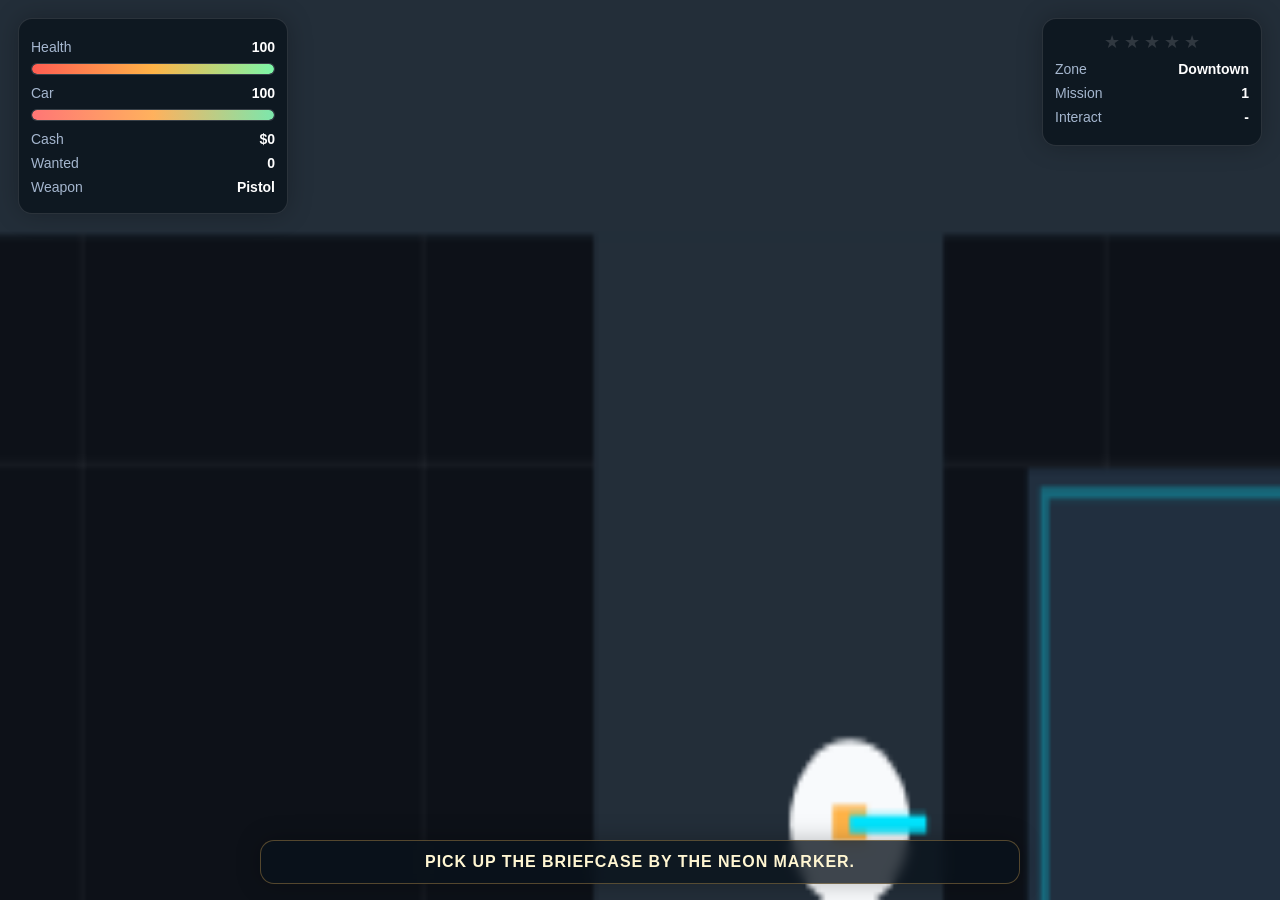
==== game.html @ e63adf96 "Add Vice City inspired browser game files" ====
<!DOCTYPE html>
<html lang="en">
<head>
  <meta charset="UTF-8" />
  <meta name="viewport" content="width=device-width,initial-scale=1.0" />
  <title>Vice City V3</title>
  <link rel="stylesheet" href="style.css" />
</head>
<body class="game-body">
  <canvas id="gameCanvas"></canvas>

  <div id="hud">
    <div class="panel top-left">
      <div class="stat-row">
        <span>Health</span>
        <span id="healthText">100</span>
      </div>
      <div class="bar"><div id="healthBar" class="fill health"></div></div>

      <div class="stat-row">
        <span>Car</span>
        <span id="carText">100</span>
      </div>
      <div class="bar"><div id="carBar" class="fill car"></div></div>

      <div class="stat-row"><span>Cash</span><span id="cashText">$0</span></div>
      <div class="stat-row"><span>Wanted</span><span id="wantedText">0</span></div>
      <div class="stat-row"><span>Weapon</span><span id="weaponText">Pistol</span></div>
    </div>

    <div class="panel top-right">
      <div id="wantedStars" class="stars"></div>
      <div class="stat-row"><span>Zone</span><span id="zoneText">Downtown</span></div>
      <div class="stat-row"><span>Mission</span><span id="missionText">1</span></div>
      <div class="stat-row"><span>Interact</span><span id="interactionText">-</span></div>
    </div>

    <div class="panel mission-box" id="missionBox">
      Pick up the briefcase by the neon marker.
    </div>

    <div class="panel cheat-panel hidden" id="cheatConsole">
      <div class="cheat-header">CHEAT CODE</div>
      <input id="cheatInput" type="text" autocomplete="off" />
    </div>

    <div id="toast" class="toast hidden"></div>
  </div>

  <script src="game.js"></script>
</body>
</html>
---- style.css ----
:root {
  --bg: #0b1017;
  --bg2: #141d2d;
  --panel: rgba(10, 18, 28, 0.78);
  --panel-border: rgba(255,255,255,0.12);
  --text: #edf4ff;
  --muted: #a5b7cf;
  --orange: #ffb347;
  --orange2: #ff8a3d;
  --neon: #00e5ff;
  --pink: #ff4d9d;
  --green: #6ae26a;
  --red: #ff4d4d;
  --gold: #ffd166;
  --blue: #2d7ff9;
}

* { box-sizing: border-box; }

html, body {
  margin: 0;
  width: 100%;
  height: 100%;
  overflow: hidden;
  font-family: Arial, Helvetica, sans-serif;
  background: linear-gradient(180deg, #0a1118 0%, #091319 100%);
  color: var(--text);
}

body.landing, body.settings-page {
  display: grid;
  place-items: center;
}

.landing-panel, .settings-panel {
  width: min(560px, 86vw);
  background: rgba(15, 22, 32, 0.84);
  border: 1px solid var(--panel-border);
  border-radius: 18px;
  box-shadow: 0 0 32px rgba(0,0,0,0.38);
  padding: 26px 24px;
  text-align: center;
}

.title-badge {
  display: inline-block;
  font-size: 11px;
  letter-spacing: 0.24em;
  color: var(--orange);
  margin-bottom: 12px;
  font-weight: 700;
}

h1 {
  margin: 0;
  font-size: clamp(2rem, 4vw, 3.1rem);
  text-transform: uppercase;
  letter-spacing: 0.06em;
}

.subtitle {
  margin: 10px 0 22px;
  color: var(--muted);
  letter-spacing: 0.08em;
  text-transform: uppercase;
  font-size: 12px;
}

.button-stack {
  display: flex;
  justify-content: center;
  flex-wrap: wrap;
  gap: 14px;
}

.btn {
  display: inline-block;
  text-decoration: none;
  color: var(--text);
  background: rgba(255,255,255,0.06);
  border: 1px solid rgba(255,255,255,0.12);
  border-radius: 10px;
  padding: 12px 18px;
  font-weight: 700;
  cursor: pointer;
  transition: transform 0.12s ease, border-color 0.12s ease;
}

.btn:hover {
  transform: translateY(-1px);
  border-color: rgba(255,255,255,0.2);
}

.btn.primary {
  background: linear-gradient(180deg, #ffca6b, #f4a44a);
  color: #1c1206;
  border-color: rgba(255,255,255,0.22);
}

.landing-info {
  margin-top: 20px;
  color: var(--muted);
  line-height: 1.7;
  font-size: 13px;
}

.settings-panel {
  text-align: left;
}

.setting-row {
  display: flex;
  justify-content: space-between;
  align-items: center;
  margin: 18px 0;
  color: var(--text);
  font-weight: 700;
}

select {
  padding: 10px 12px;
  border-radius: 10px;
  border: 1px solid rgba(255,255,255,0.1);
  background: rgba(255,255,255,0.06);
  color: var(--text);
  min-width: 150px;
}

.settings-panel .btn {
  margin-top: 8px;
  display: inline-block;
}

.game-body {
  overflow: hidden;
}

#gameCanvas {
  width: 100vw;
  height: 100vh;
  display: block;
  background: linear-gradient(180deg, #09141a 0%, #0f1924 100%);
}

#hud {
  position: fixed;
  inset: 0;
  pointer-events: none;
}

.panel {
  position: absolute;
  background: var(--panel);
  border: 1px solid var(--panel-border);
  border-radius: 14px;
  box-shadow: 0 0 24px rgba(0,0,0,0.25);
  backdrop-filter: blur(6px);
  pointer-events: none;
}

.top-left {
  top: 18px;
  left: 18px;
  width: 270px;
  padding: 12px 12px 10px;
}

.top-right {
  top: 18px;
  right: 18px;
  width: 220px;
  padding: 12px;
}

.stat-row {
  display: flex;
  justify-content: space-between;
  align-items: center;
  margin: 8px 0;
  color: var(--muted);
  font-size: 14px;
}

.stat-row span:last-child {
  font-weight: 700;
  color: #fff;
}

.bar {
  width: 100%;
  height: 12px;
  border-radius: 10px;
  overflow: hidden;
  background: rgba(255,255,255,0.1);
  border: 1px solid rgba(255,255,255,0.08);
  margin: 5px 0 10px;
}

.fill {
  height: 100%;
  width: 100%;
  border-radius: inherit;
  transition: width 0.12s linear;
}

.fill.health {
  background: linear-gradient(90deg, #ff5d52, #ffb347, #7cf7a8);
}

.fill.car {
  background: linear-gradient(90deg, #ff7676, #ffb15d, #7ce7ac);
}

.stars {
  display: flex;
  justify-content: center;
  gap: 4px;
  min-height: 20px;
  margin-bottom: 8px;
}

.star {
  color: rgba(255,255,255,0.14);
  font-size: 18px;
}

.star.active {
  color: var(--gold);
  text-shadow: 0 0 10px rgba(255,209,102,0.8);
}

.mission-box {
  bottom: 16px;
  left: 50%;
  transform: translateX(-50%);
  width: min(760px, 80vw);
  text-align: center;
  padding: 12px 16px;
  color: #fff6d2;
  border-color: rgba(255,196,92,0.3);
  font-weight: 700;
  letter-spacing: 0.06em;
  text-transform: uppercase;
}

.cheat-panel {
  left: 50%;
  top: 52%;
  transform: translate(-50%, -50%);
  width: min(420px, 70vw);
  padding: 14px 16px;
  background: rgba(15, 18, 24, 0.84);
}

.cheat-header {
  font-size: 12px;
  font-weight: 700;
  letter-spacing: 0.2em;
  color: var(--gold);
  margin-bottom: 8px;
}

#cheatInput {
  width: 100%;
  background: rgba(255,255,255,0.06);
  border: 1px solid rgba(255,255,255,0.12);
  color: white;
  border-radius: 8px;
  padding: 10px 12px;
  font-size: 18px;
  outline: none;
}

.hidden {
  display: none !important;
}

.toast {
  position: absolute;
  right: 24px;
  bottom: 90px;
  background: rgba(12, 17, 31, 0.8);
  border: 1px solid rgba(255,255,255,0.12);
  border-radius: 10px;
  padding: 10px 14px;
  font-weight: 700;
  box-shadow: 0 0 24px rgba(0,0,0,0.25);
}

@media (max-width: 760px) {
  .top-left { width: 220px; }
  .top-right { width: 180px; }
  .mission-box { font-size: 10px; }
  .stat-row { font-size: 12px; }
}
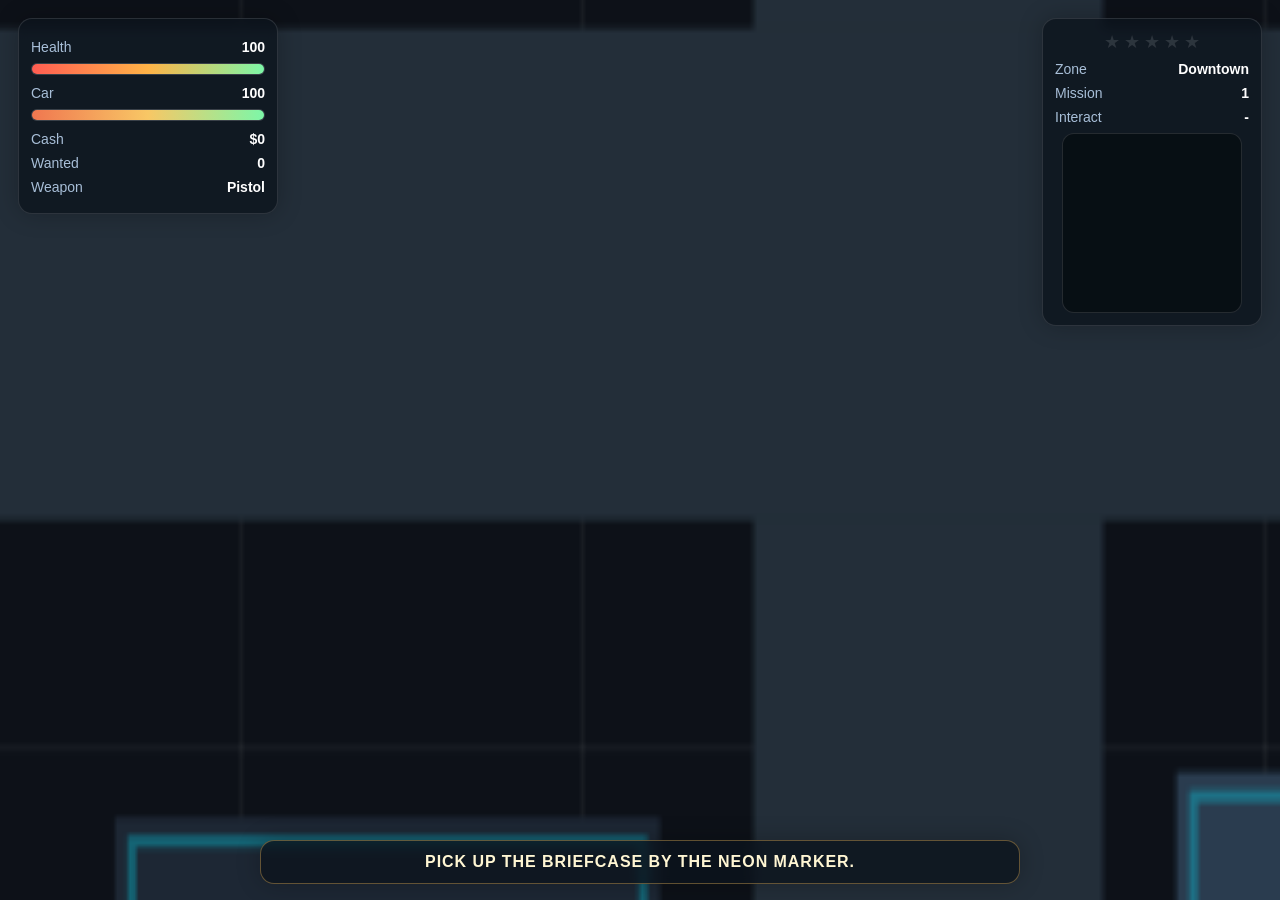
==== commit 799c55d6: "Add minimap, weapon switching, mission progression, and GTA-style upgrades to the repo." ====
--- a/game.html
+++ b/game.html
@@ -3,7 +3,7 @@
 <head>
   <meta charset="UTF-8" />
   <meta name="viewport" content="width=device-width,initial-scale=1.0" />
-  <title>Vice City V3</title>
+  <title>Tomorrow Game</title>
   <link rel="stylesheet" href="style.css" />
 </head>
 <body class="game-body">
@@ -11,16 +11,10 @@
 
   <div id="hud">
     <div class="panel top-left">
-      <div class="stat-row">
-        <span>Health</span>
-        <span id="healthText">100</span>
-      </div>
+      <div class="stat-row"><span>Health</span><span id="healthText">100</span></div>
       <div class="bar"><div id="healthBar" class="fill health"></div></div>
 
-      <div class="stat-row">
-        <span>Car</span>
-        <span id="carText">100</span>
-      </div>
+      <div class="stat-row"><span>Car</span><span id="carText">100</span></div>
       <div class="bar"><div id="carBar" class="fill car"></div></div>
 
       <div class="stat-row"><span>Cash</span><span id="cashText">$0</span></div>
@@ -33,11 +27,13 @@
       <div class="stat-row"><span>Zone</span><span id="zoneText">Downtown</span></div>
       <div class="stat-row"><span>Mission</span><span id="missionText">1</span></div>
       <div class="stat-row"><span>Interact</span><span id="interactionText">-</span></div>
+
+      <div class="mini-wrap">
+        <canvas id="minimap" width="180" height="180"></canvas>
+      </div>
     </div>
 
-    <div class="panel mission-box" id="missionBox">
-      Pick up the briefcase by the neon marker.
-    </div>
+    <div class="panel mission-box" id="missionBox">Pick up the briefcase by the neon marker.</div>
 
     <div class="panel cheat-panel hidden" id="cheatConsole">
       <div class="cheat-header">CHEAT CODE</div>
@@ -47,6 +43,6 @@
     <div id="toast" class="toast hidden"></div>
   </div>
 
-  <script src="game.js"></script>
+  <script type="module" src="game.js"></script>
 </body>
 </html>
--- a/style.css
+++ b/style.css
@@ -1,18 +1,14 @@
 :root {
-  --bg: #0b1017;
-  --bg2: #141d2d;
-  --panel: rgba(10, 18, 28, 0.78);
+  --bg: #0b141d;
+  --panel: rgba(12, 20, 29, 0.78);
   --panel-border: rgba(255,255,255,0.12);
-  --text: #edf4ff;
-  --muted: #a5b7cf;
+  --text: #eef6ff;
+  --muted: #a8bfd8;
   --orange: #ffb347;
-  --orange2: #ff8a3d;
-  --neon: #00e5ff;
-  --pink: #ff4d9d;
-  --green: #6ae26a;
-  --red: #ff4d4d;
   --gold: #ffd166;
   --blue: #2d7ff9;
+  --red: #ff4d4d;
+  --green: #7df7a8;
 }
 
 * { box-sizing: border-box; }
@@ -23,7 +19,7 @@
   height: 100%;
   overflow: hidden;
   font-family: Arial, Helvetica, sans-serif;
-  background: linear-gradient(180deg, #0a1118 0%, #091319 100%);
+  background: radial-gradient(circle at top, rgba(255,162,58,0.18), transparent 30%), linear-gradient(180deg, #070d15, #0c1117);
   color: var(--text);
 }
 
@@ -34,35 +30,35 @@
 
 .landing-panel, .settings-panel {
   width: min(560px, 86vw);
-  background: rgba(15, 22, 32, 0.84);
+  background: rgba(14, 23, 32, 0.86);
   border: 1px solid var(--panel-border);
   border-radius: 18px;
-  box-shadow: 0 0 32px rgba(0,0,0,0.38);
-  padding: 26px 24px;
+  box-shadow: 0 0 30px rgba(0,0,0,.35);
+  padding: 24px 22px;
   text-align: center;
 }
 
 .title-badge {
   display: inline-block;
+  letter-spacing: 0.22em;
+  margin-bottom: 12px;
+  color: var(--orange);
   font-size: 11px;
-  letter-spacing: 0.24em;
-  color: var(--orange);
-  margin-bottom: 12px;
   font-weight: 700;
 }
 
 h1 {
   margin: 0;
-  font-size: clamp(2rem, 4vw, 3.1rem);
+  font-size: clamp(2.2rem, 4vw, 3.2rem);
+  letter-spacing: 0.08em;
   text-transform: uppercase;
-  letter-spacing: 0.06em;
 }
 
 .subtitle {
-  margin: 10px 0 22px;
+  margin: 10px 0 26px;
+  text-transform: uppercase;
   color: var(--muted);
   letter-spacing: 0.08em;
-  text-transform: uppercase;
   font-size: 12px;
 }
 
@@ -83,22 +79,22 @@
   padding: 12px 18px;
   font-weight: 700;
   cursor: pointer;
-  transition: transform 0.12s ease, border-color 0.12s ease;
+  transition: transform 0.12s ease, border-color 0.14s ease;
 }
 
 .btn:hover {
   transform: translateY(-1px);
-  border-color: rgba(255,255,255,0.2);
+  border-color: rgba(255,255,255,0.22);
 }
 
 .btn.primary {
-  background: linear-gradient(180deg, #ffca6b, #f4a44a);
+  background: linear-gradient(180deg, #ffca6f, #f09d3f);
   color: #1c1206;
-  border-color: rgba(255,255,255,0.22);
+  border-color: rgba(255,255,255,0.28);
 }
 
 .landing-info {
-  margin-top: 20px;
+  margin-top: 22px;
   color: var(--muted);
   line-height: 1.7;
   font-size: 13px;
@@ -113,33 +109,28 @@
   justify-content: space-between;
   align-items: center;
   margin: 18px 0;
-  color: var(--text);
   font-weight: 700;
 }
 
 select {
+  min-width: 150px;
   padding: 10px 12px;
   border-radius: 10px;
-  border: 1px solid rgba(255,255,255,0.1);
   background: rgba(255,255,255,0.06);
   color: var(--text);
-  min-width: 150px;
-}
-
-.settings-panel .btn {
-  margin-top: 8px;
-  display: inline-block;
+  border: 1px solid rgba(255,255,255,0.12);
 }
 
 .game-body {
   overflow: hidden;
+  background: #0d1117;
 }
 
 #gameCanvas {
   width: 100vw;
   height: 100vh;
   display: block;
-  background: linear-gradient(180deg, #09141a 0%, #0f1924 100%);
+  background: linear-gradient(180deg, #0a121a, #0e1620);
 }
 
 #hud {
@@ -153,15 +144,14 @@
   background: var(--panel);
   border: 1px solid var(--panel-border);
   border-radius: 14px;
-  box-shadow: 0 0 24px rgba(0,0,0,0.25);
-  backdrop-filter: blur(6px);
-  pointer-events: none;
+  box-shadow: 0 0 24px rgba(0,0,0,0.24);
+  backdrop-filter: blur(5px);
 }
 
 .top-left {
   top: 18px;
   left: 18px;
-  width: 270px;
+  width: 260px;
   padding: 12px 12px 10px;
 }
 
@@ -182,8 +172,8 @@
 }
 
 .stat-row span:last-child {
-  font-weight: 700;
   color: #fff;
+  font-weight: 700;
 }
 
 .bar {
@@ -199,16 +189,15 @@
 .fill {
   height: 100%;
   width: 100%;
-  border-radius: inherit;
   transition: width 0.12s linear;
 }
 
 .fill.health {
-  background: linear-gradient(90deg, #ff5d52, #ffb347, #7cf7a8);
+  background: linear-gradient(90deg, #ff5d52, #ffb347, #7df7a8);
 }
 
 .fill.car {
-  background: linear-gradient(90deg, #ff7676, #ffb15d, #7ce7ac);
+  background: linear-gradient(90deg, #f07750, #f8c765, #7df7a8);
 }
 
 .stars {
@@ -220,13 +209,28 @@
 }
 
 .star {
-  color: rgba(255,255,255,0.14);
+  color: rgba(255,255,255,0.12);
   font-size: 18px;
 }
 
 .star.active {
   color: var(--gold);
-  text-shadow: 0 0 10px rgba(255,209,102,0.8);
+  text-shadow: 0 0 10px rgba(255,209,102,0.75);
+}
+
+.mini-wrap {
+  margin-top: 8px;
+  display: flex;
+  justify-content: center;
+}
+
+#minimap {
+  display: block;
+  width: 180px;
+  height: 180px;
+  background: rgba(7, 13, 18, 0.8);
+  border: 1px solid rgba(255,255,255,0.12);
+  border-radius: 12px;
 }
 
 .mission-box {
@@ -236,11 +240,11 @@
   width: min(760px, 80vw);
   text-align: center;
   padding: 12px 16px;
-  color: #fff6d2;
-  border-color: rgba(255,196,92,0.3);
   font-weight: 700;
   letter-spacing: 0.06em;
   text-transform: uppercase;
+  color: #fff6d3;
+  border-color: rgba(255,196,92,0.35);
 }
 
 .cheat-panel {
@@ -249,42 +253,40 @@
   transform: translate(-50%, -50%);
   width: min(420px, 70vw);
   padding: 14px 16px;
-  background: rgba(15, 18, 24, 0.84);
+  background: rgba(12, 16, 22, 0.84);
 }
 
 .cheat-header {
   font-size: 12px;
-  font-weight: 700;
   letter-spacing: 0.2em;
   color: var(--gold);
+  font-weight: 700;
   margin-bottom: 8px;
 }
 
 #cheatInput {
   width: 100%;
-  background: rgba(255,255,255,0.06);
-  border: 1px solid rgba(255,255,255,0.12);
-  color: white;
+  padding: 10px 12px;
   border-radius: 8px;
-  padding: 10px 12px;
+  border: 1px solid rgba(255,255,255,0.12);
+  background: rgba(255,255,255,0.05);
+  color: #fff;
   font-size: 18px;
   outline: none;
 }
 
-.hidden {
-  display: none !important;
-}
+.hidden { display: none !important; }
 
 .toast {
   position: absolute;
   right: 24px;
   bottom: 90px;
-  background: rgba(12, 17, 31, 0.8);
+  background: rgba(11, 16, 24, 0.82);
   border: 1px solid rgba(255,255,255,0.12);
   border-radius: 10px;
   padding: 10px 14px;
   font-weight: 700;
-  box-shadow: 0 0 24px rgba(0,0,0,0.25);
+  box-shadow: 0 0 22px rgba(0,0,0,0.22);
 }
 
 @media (max-width: 760px) {
